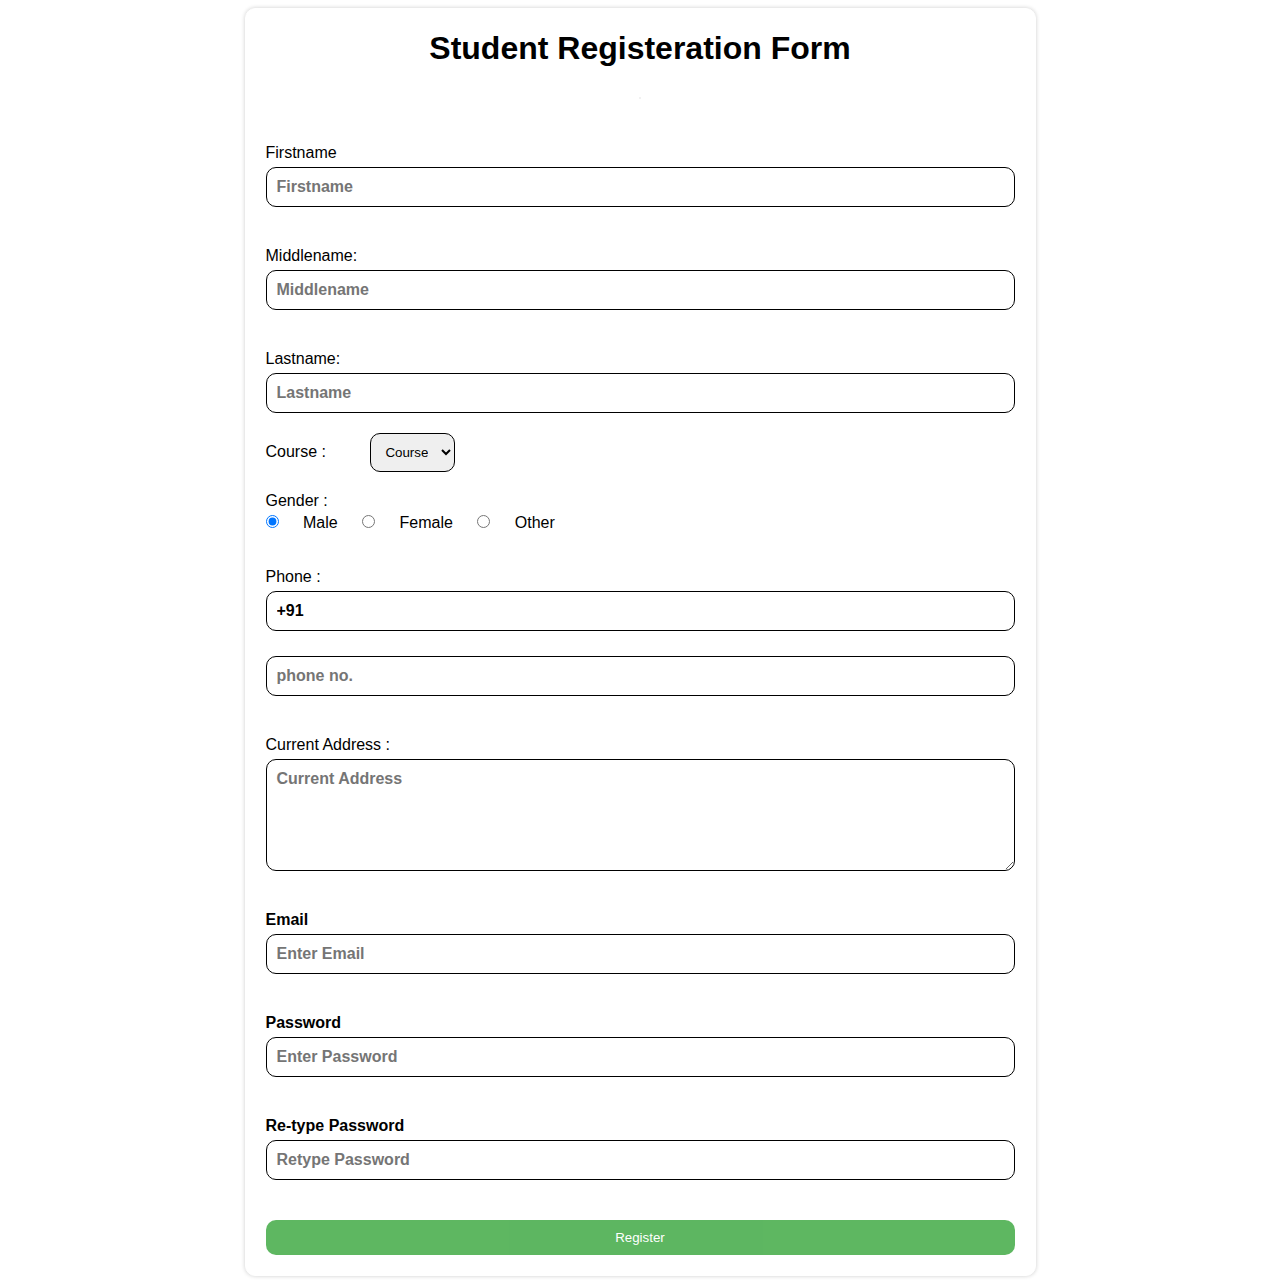
==== frontend/Registration.html @ a4bbc1ff "frontend" ====
<!DOCTYPE html>
<html>

<head>
  <meta name="viewport" content="width=device-width, initial-scale=1">
  <style>
    body {
      font-family: Calibri, Helvetica, sans-serif;
      display: flex;
      justify-content: center;
      align-items: center;
    }

    .container {
      background-color:white;
      border: 1px solid white;
      box-shadow: 0 0 4px rgba(0,0, 0,0.2);
      display: flex;
      flex-direction: column;
      justify-content: center;
      border-radius: 10px;
    }
    option{
      padding: 20px;
      border-radius: 0;
      font-size: 16px;
      font-family: 'Gill Sans', 'Gill Sans MT', Calibri, 'Trebuchet MS', sans-serif;

    }    
    h1{
      text-align: center;
    }
    hr {
      border: 1px solid #f1f1f1;
      margin-bottom: 25px;
    }

    .registerbtn {
      background-color: #4CAF50;
      color: white;
      padding: 10px;
      margin: 20px;
      border: none;
      border-radius: 10px;
      cursor: pointer;
      opacity: 0.9;
    }
    .registerbtn:focus{
      outline: none;
    }

    .registerbtn:hover {
      opacity: 1;
    }

    input,textarea{
      border-radius: 10px;
      margin: 20px;
      margin-top: 5px;
      padding: 10px;
      border: 1px solid black;
      outline: none;
      font-family: 'Gill Sans', 'Gill Sans MT', Calibri, 'Trebuchet MS', sans-serif;
      font-size: 16px;
      font-weight: 800

    }

    input:focus{
      border: 1px solid pink;
      
    }

    textarea:focus{
      border: 1px solid pink;
    }

    select{
      border-radius: 10px;
      margin: 20px;
      margin-top: 0;
      padding: 10px;
      border: 1px solid black;
      outline: none;
    }

    label{
      margin: 20px 20px 0 20px;
    }

  </style>
</head>

<body>
  <form>
    <div class="container">
        <h1> Student Registeration Form</h1>
      <hr>
      <label> Firstname </label>
      <input id="fname" type="text" name="firstname" placeholder="Firstname" size="15" required />
      <label> Middlename: </label>
      <input id="mname" type="text" name="middlename" placeholder="Middlename" size="15" required />
      <label> Lastname: </label>
      <input id="lname" type="text" name="lastname" placeholder="Lastname" size="15" required />
      <div>
        <label>
          Course :
        </label>

        <select id="courses">
          <option value="Course">Course</option>
          <option value="BCA">BCA</option>
          <option value="BBA">BBA</option>
          <option value="B.Tech">B.Tech</option>
          <option value="MBA">MBA</option>
          <option value="MCA">MCA</option>
          <option value="M.Tech">M.Tech</option>
        </select>
      </div>
      <div>
        <label>
          Gender :
        </label><br>
        <input id="option" type="radio" value="Male" name="gender" checked> Male
        <input id="option" type="radio" value="Female" name="gender"> Female
        <input id="option" type="radio" value="Other" name="gender"> Other

      </div>
      <label>
        Phone :
      </label>
      <input type="text" name="country code" placeholder="Country Code" value="+91" size="2" />
      <input type="text" name="phone" placeholder="phone no." size="10" / required>
      <label>
        Current Address :
      </label>
      <textarea cols="80" rows="5" placeholder="Current Address" value="address" required>
</textarea>
      <label for="email"><b>Email</b></label>
      <input type="text" placeholder="Enter Email" name="email" required>

      <label for="psw"><b>Password</b></label>
      <input type="password" placeholder="Enter Password" name="psw" required>

      <label for="psw-repeat"><b>Re-type Password</b></label>
      <input type="password" placeholder="Retype Password" name="psw-repeat" required>
      <button type="submit" class="registerbtn">Register</button>
  </form>
</body>

</html>
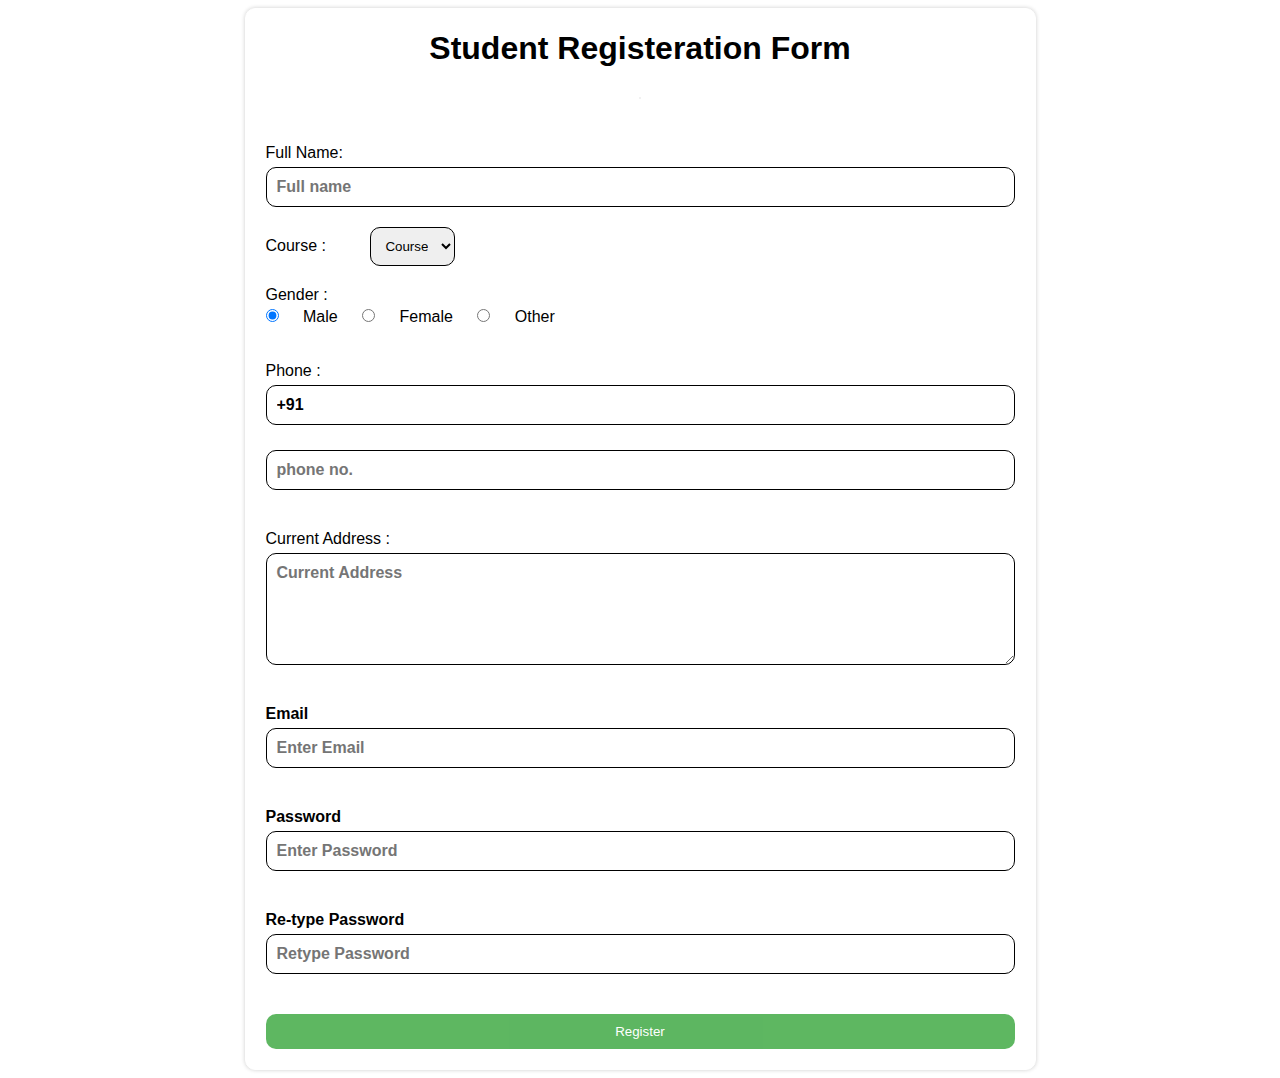
==== commit 252d115d: "login username and registration first ,last changed to full name" ====
--- a/frontend/Registration.html
+++ b/frontend/Registration.html
@@ -96,12 +96,8 @@
     <div class="container">
         <h1> Student Registeration Form</h1>
       <hr>
-      <label> Firstname </label>
-      <input id="fname" type="text" name="firstname" placeholder="Firstname" size="15" required />
-      <label> Middlename: </label>
-      <input id="mname" type="text" name="middlename" placeholder="Middlename" size="15" required />
-      <label> Lastname: </label>
-      <input id="lname" type="text" name="lastname" placeholder="Lastname" size="15" required />
+      <label> Full Name: </label>
+      <input id="lname" type="text" name="lastname" placeholder="Full name" size="15" required />
       <div>
         <label>
           Course :
